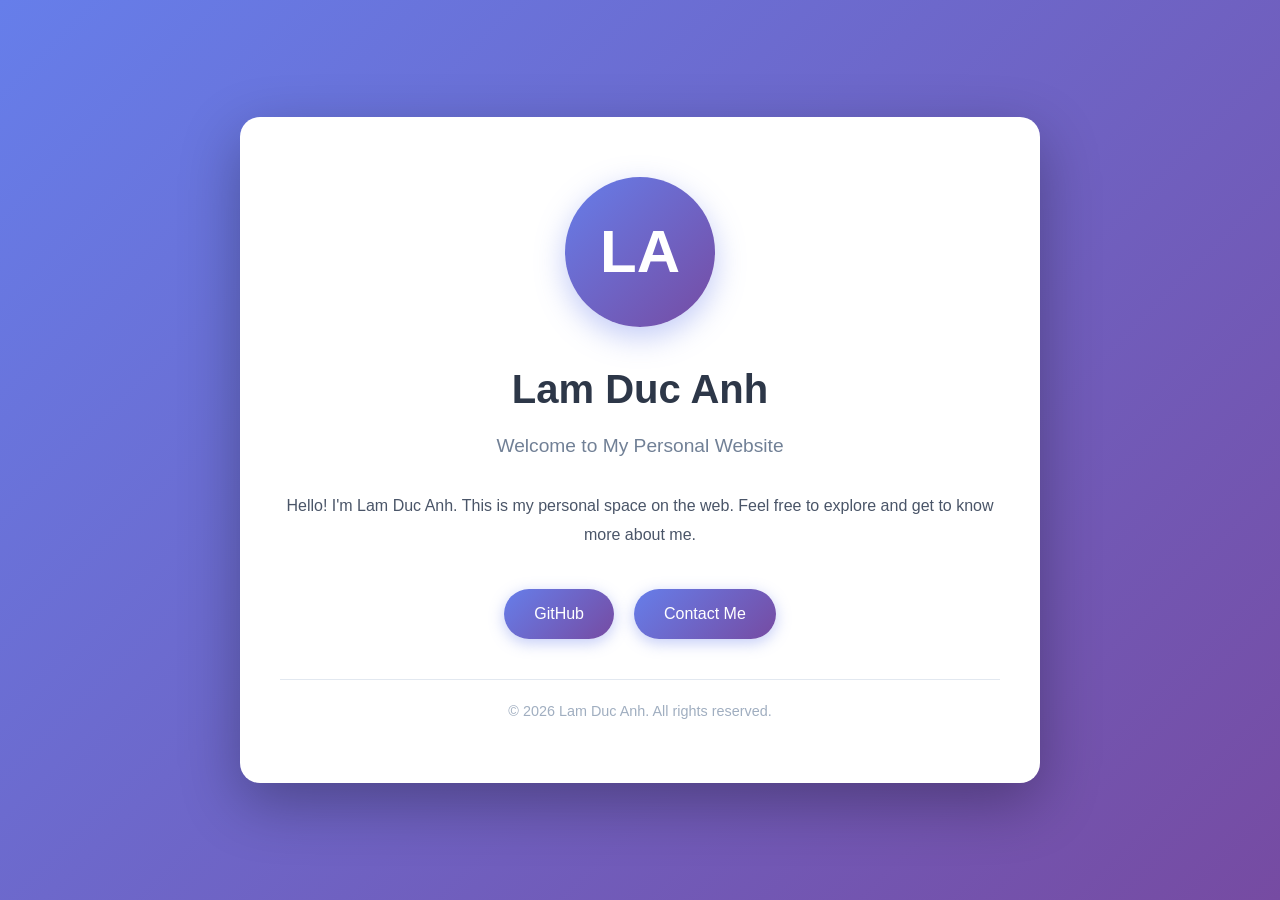
==== index.html @ 90ac575e "Create simple index.html for personal website Co-authored-by: lamducanh2005 <146557752+lamducanh2005" ====
<!DOCTYPE html>
<html lang="en">
<head>
    <meta charset="UTF-8">
    <meta name="viewport" content="width=device-width, initial-scale=1.0">
    <meta name="description" content="Lam Duc Anh - Personal Website">
    <meta name="author" content="Lam Duc Anh">
    <title>Lam Duc Anh - Personal Website</title>
    <style>
        * {
            margin: 0;
            padding: 0;
            box-sizing: border-box;
        }

        body {
            font-family: -apple-system, BlinkMacSystemFont, 'Segoe UI', Roboto, 'Helvetica Neue', Arial, sans-serif;
            line-height: 1.6;
            color: #333;
            background: linear-gradient(135deg, #667eea 0%, #764ba2 100%);
            min-height: 100vh;
            display: flex;
            align-items: center;
            justify-content: center;
            padding: 20px;
        }

        .container {
            max-width: 800px;
            width: 100%;
            background: white;
            border-radius: 20px;
            box-shadow: 0 20px 60px rgba(0, 0, 0, 0.3);
            padding: 60px 40px;
            text-align: center;
            animation: fadeIn 0.8s ease-in;
        }

        @keyframes fadeIn {
            from {
                opacity: 0;
                transform: translateY(20px);
            }
            to {
                opacity: 1;
                transform: translateY(0);
            }
        }

        .profile-img {
            width: 150px;
            height: 150px;
            border-radius: 50%;
            background: linear-gradient(135deg, #667eea 0%, #764ba2 100%);
            margin: 0 auto 30px;
            display: flex;
            align-items: center;
            justify-content: center;
            font-size: 60px;
            color: white;
            font-weight: bold;
            box-shadow: 0 10px 30px rgba(102, 126, 234, 0.4);
        }

        h1 {
            font-size: 2.5rem;
            margin-bottom: 10px;
            color: #2d3748;
        }

        .subtitle {
            font-size: 1.2rem;
            color: #718096;
            margin-bottom: 30px;
        }

        .description {
            font-size: 1rem;
            color: #4a5568;
            margin-bottom: 40px;
            line-height: 1.8;
        }

        .social-links {
            display: flex;
            justify-content: center;
            gap: 20px;
            flex-wrap: wrap;
        }

        .social-link {
            display: inline-block;
            padding: 12px 30px;
            background: linear-gradient(135deg, #667eea 0%, #764ba2 100%);
            color: white;
            text-decoration: none;
            border-radius: 25px;
            font-weight: 500;
            transition: transform 0.3s ease, box-shadow 0.3s ease;
            box-shadow: 0 4px 15px rgba(102, 126, 234, 0.4);
        }

        .social-link:hover {
            transform: translateY(-2px);
            box-shadow: 0 6px 20px rgba(102, 126, 234, 0.6);
        }

        footer {
            margin-top: 40px;
            padding-top: 20px;
            border-top: 1px solid #e2e8f0;
            color: #a0aec0;
            font-size: 0.9rem;
        }

        @media (max-width: 600px) {
            .container {
                padding: 40px 20px;
            }

            h1 {
                font-size: 2rem;
            }

            .subtitle {
                font-size: 1rem;
            }

            .profile-img {
                width: 120px;
                height: 120px;
                font-size: 48px;
            }
        }
    </style>
</head>
<body>
    <div class="container">
        <div class="profile-img">LA</div>
        <h1>Lam Duc Anh</h1>
        <p class="subtitle">Welcome to My Personal Website</p>
        <p class="description">
            Hello! I'm Lam Duc Anh. This is my personal space on the web. 
            Feel free to explore and get to know more about me.
        </p>
        <div class="social-links">
            <a href="https://github.com/lamducanh2005" class="social-link" target="_blank" rel="noopener noreferrer">GitHub</a>
            <a href="mailto:contact@example.com" class="social-link">Contact Me</a>
        </div>
        <footer>
            <p>&copy; 2026 Lam Duc Anh. All rights reserved.</p>
        </footer>
    </div>
</body>
</html>
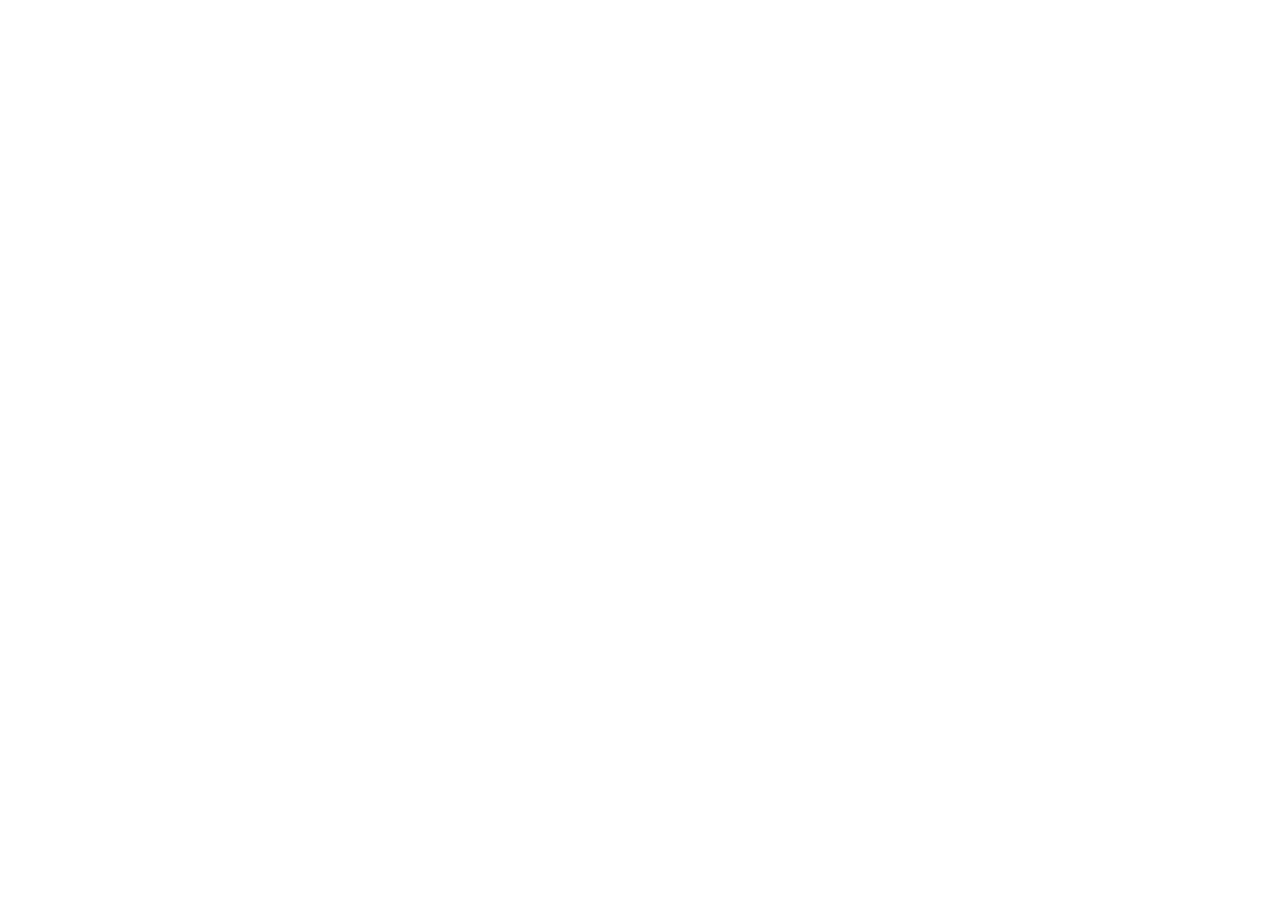
==== commit 2c2e1fa6: "change" ====
--- a/index.html
+++ b/index.html
@@ -1,155 +1,13 @@
-<!DOCTYPE html>
-<html lang="en">
-<head>
-    <meta charset="UTF-8">
-    <meta name="viewport" content="width=device-width, initial-scale=1.0">
-    <meta name="description" content="Lam Duc Anh - Personal Website">
-    <meta name="author" content="Lam Duc Anh">
-    <title>Lam Duc Anh - Personal Website</title>
-    <style>
-        * {
-            margin: 0;
-            padding: 0;
-            box-sizing: border-box;
-        }
-
-        body {
-            font-family: -apple-system, BlinkMacSystemFont, 'Segoe UI', Roboto, 'Helvetica Neue', Arial, sans-serif;
-            line-height: 1.6;
-            color: #333;
-            background: linear-gradient(135deg, #667eea 0%, #764ba2 100%);
-            min-height: 100vh;
-            display: flex;
-            align-items: center;
-            justify-content: center;
-            padding: 20px;
-        }
-
-        .container {
-            max-width: 800px;
-            width: 100%;
-            background: white;
-            border-radius: 20px;
-            box-shadow: 0 20px 60px rgba(0, 0, 0, 0.3);
-            padding: 60px 40px;
-            text-align: center;
-            animation: fadeIn 0.8s ease-in;
-        }
-
-        @keyframes fadeIn {
-            from {
-                opacity: 0;
-                transform: translateY(20px);
-            }
-            to {
-                opacity: 1;
-                transform: translateY(0);
-            }
-        }
-
-        .profile-img {
-            width: 150px;
-            height: 150px;
-            border-radius: 50%;
-            background: linear-gradient(135deg, #667eea 0%, #764ba2 100%);
-            margin: 0 auto 30px;
-            display: flex;
-            align-items: center;
-            justify-content: center;
-            font-size: 60px;
-            color: white;
-            font-weight: bold;
-            box-shadow: 0 10px 30px rgba(102, 126, 234, 0.4);
-        }
-
-        h1 {
-            font-size: 2.5rem;
-            margin-bottom: 10px;
-            color: #2d3748;
-        }
-
-        .subtitle {
-            font-size: 1.2rem;
-            color: #718096;
-            margin-bottom: 30px;
-        }
-
-        .description {
-            font-size: 1rem;
-            color: #4a5568;
-            margin-bottom: 40px;
-            line-height: 1.8;
-        }
-
-        .social-links {
-            display: flex;
-            justify-content: center;
-            gap: 20px;
-            flex-wrap: wrap;
-        }
-
-        .social-link {
-            display: inline-block;
-            padding: 12px 30px;
-            background: linear-gradient(135deg, #667eea 0%, #764ba2 100%);
-            color: white;
-            text-decoration: none;
-            border-radius: 25px;
-            font-weight: 500;
-            transition: transform 0.3s ease, box-shadow 0.3s ease;
-            box-shadow: 0 4px 15px rgba(102, 126, 234, 0.4);
-        }
-
-        .social-link:hover {
-            transform: translateY(-2px);
-            box-shadow: 0 6px 20px rgba(102, 126, 234, 0.6);
-        }
-
-        footer {
-            margin-top: 40px;
-            padding-top: 20px;
-            border-top: 1px solid #e2e8f0;
-            color: #a0aec0;
-            font-size: 0.9rem;
-        }
-
-        @media (max-width: 600px) {
-            .container {
-                padding: 40px 20px;
-            }
-
-            h1 {
-                font-size: 2rem;
-            }
-
-            .subtitle {
-                font-size: 1rem;
-            }
-
-            .profile-img {
-                width: 120px;
-                height: 120px;
-                font-size: 48px;
-            }
-        }
-    </style>
-</head>
-<body>
-    <div class="container">
-        <div class="profile-img">LA</div>
-        <h1>Lam Duc Anh</h1>
-        <p class="subtitle">Welcome to My Personal Website</p>
-        <p class="description">
-            Hello! I'm Lam Duc Anh. This is my personal space on the web. 
-            Feel free to explore and get to know more about me.
-        </p>
-        <div class="social-links">
-            <a href="https://github.com/lamducanh2005" class="social-link" target="_blank" rel="noopener noreferrer">GitHub</a>
-            <a href="mailto:contact@example.com" class="social-link">Contact Me</a>
-        </div>
-        <footer>
-            <p>&copy; 2026 Lam Duc Anh. All rights reserved.</p>
-        </footer>
-    </div>
-</body>
+<!doctype html>
+<html lang="vi">
+  <head>
+    <meta charset="UTF-8" />
+    <meta name="viewport" content="width=device-width, initial-scale=1.0" />
+    <title>Lâm Đức Anh</title>
+    <script type="module" crossorigin src="index.js"></script>
+    <link rel="stylesheet" crossorigin href="index.css">
+  </head>
+  <body>
+    <div id="root"></div>
+  </body>
 </html>
